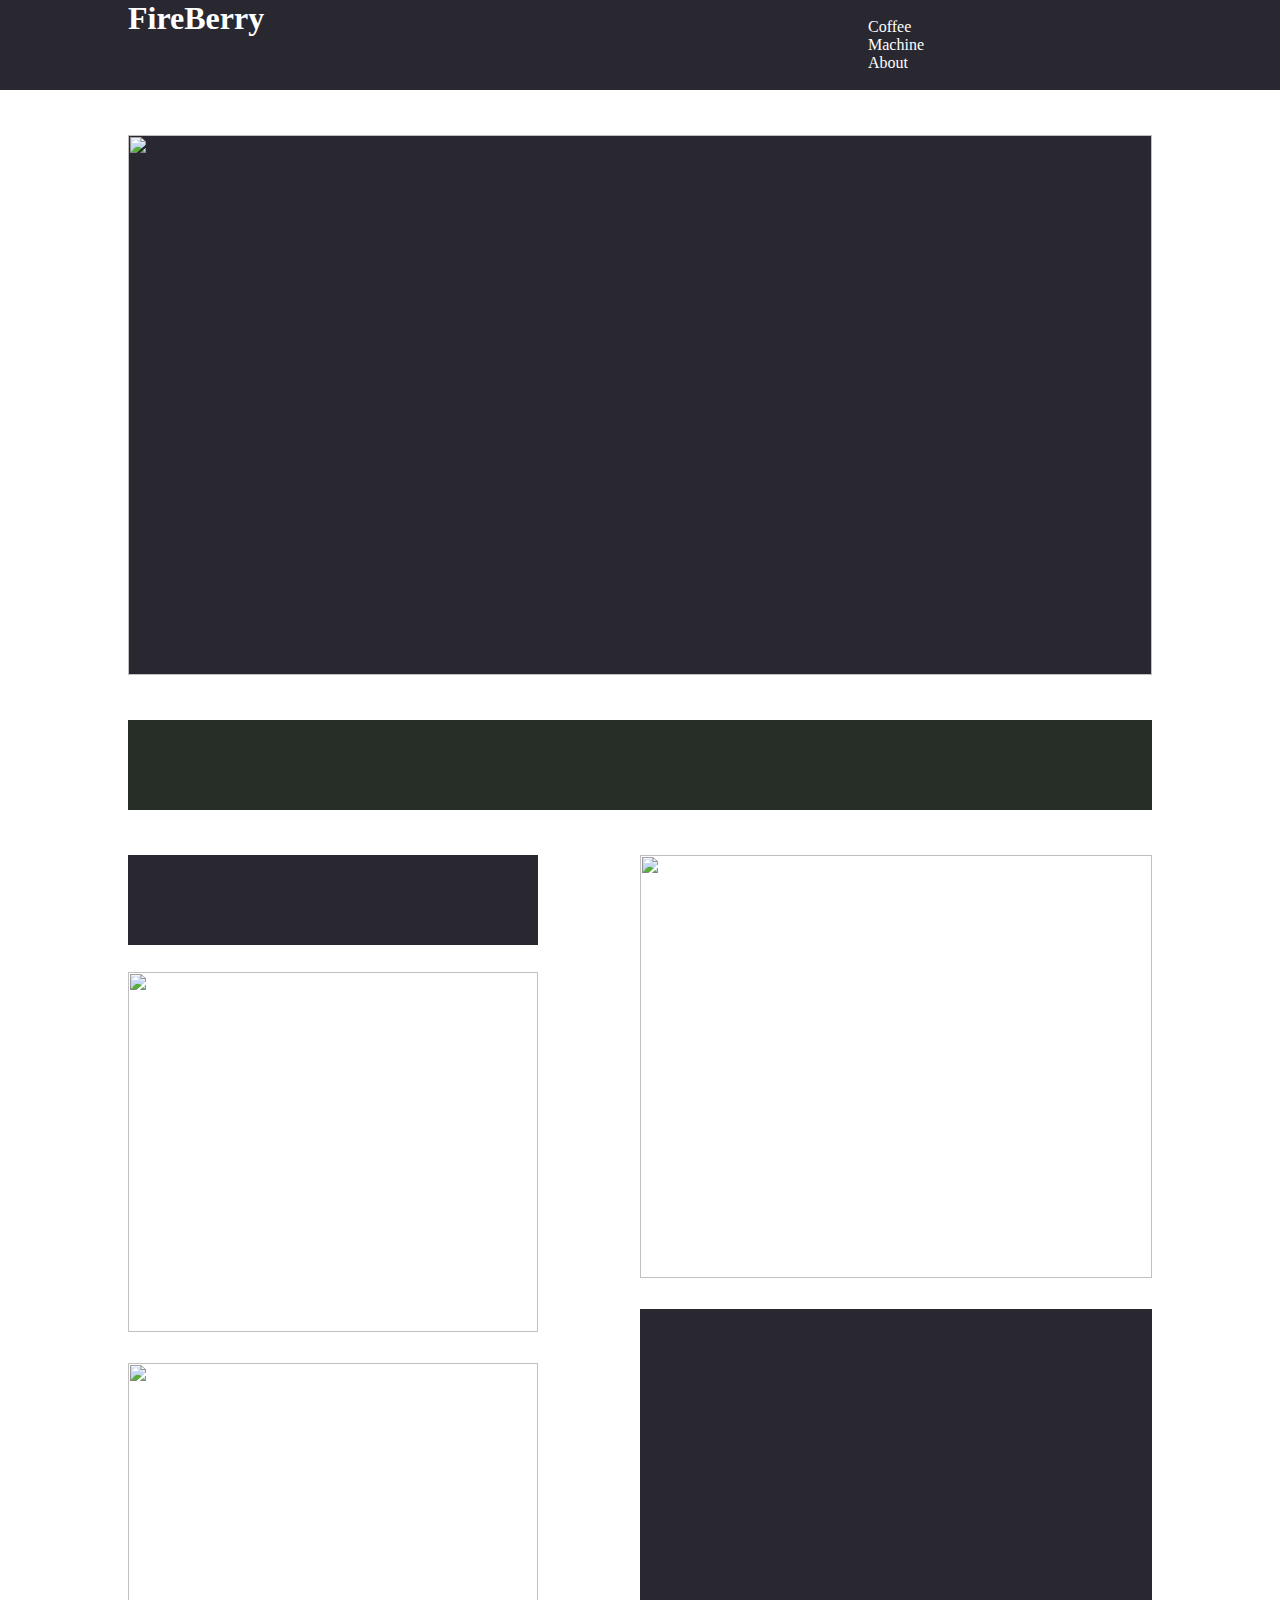
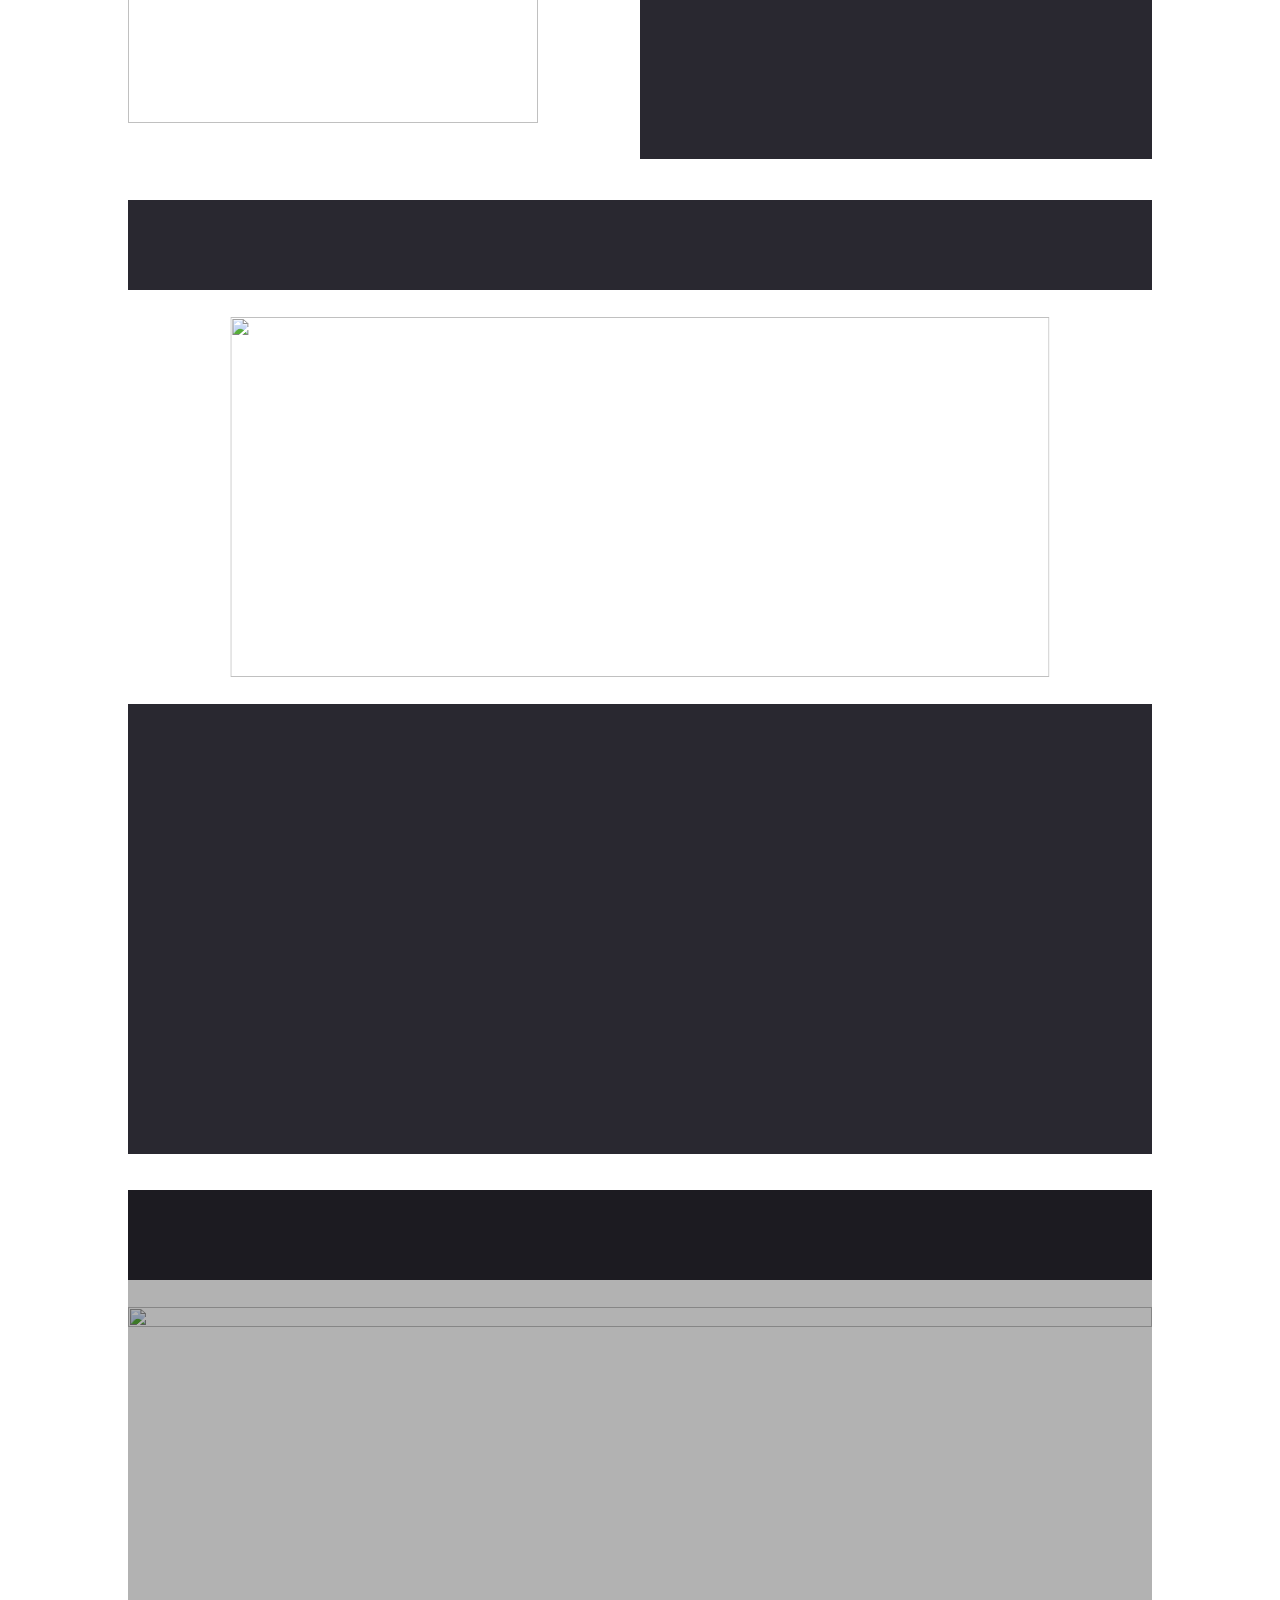
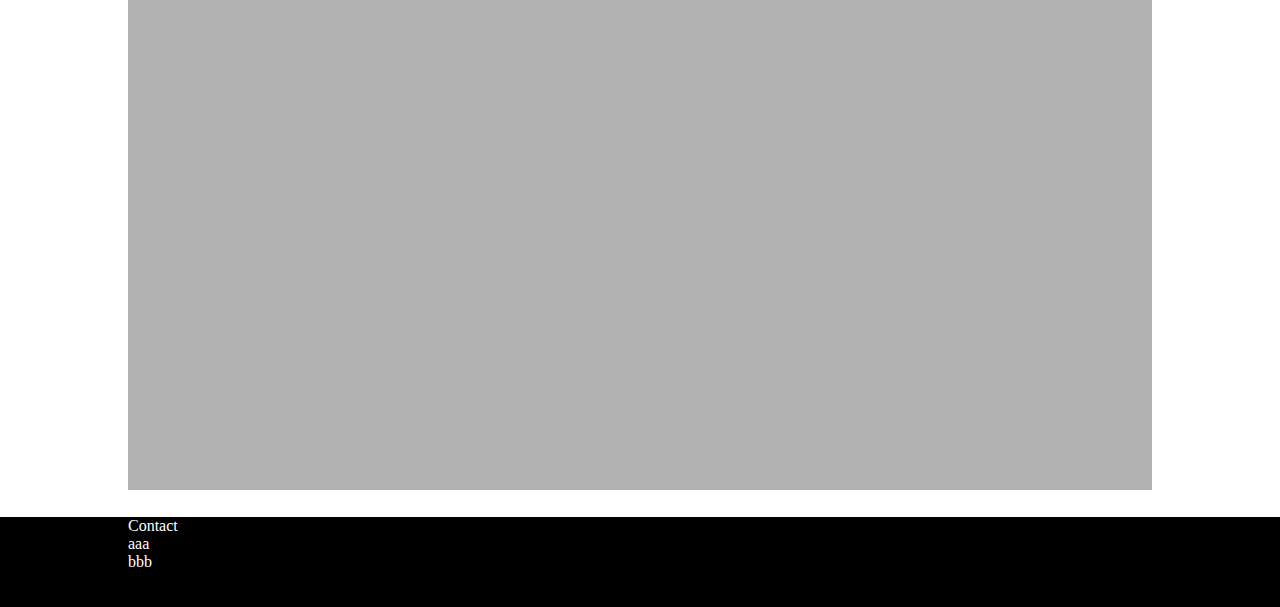
==== index.html @ 4f21667f "Add files via upload" ====
<!DOCTYPE html>
<html lang="en">
<head>
    <meta charset="UTF-8">
    <meta name="viewport" content="width=device-width, initial-scale=1.0">
    <link rel="stylesheet" href="./style.css">
    <title>FireBerry</title>
</head>
<body>
    
    <nav>
        <h1>FireBerry</h1>
        <ul>
            <li>Coffee</li>
            <li>Machine</li>
            <li>About</li>
        </ul>
    </nav>
    <section class="toppic">
        <div class="logoall">
            <img src="./img/fireberry (2).svg" alt="">
        </div>
        <div class="underlogo"></div>
    </section>


    <section class="photorad">
        <div class="containerphoto">
            <div class="leftdiv">
            <div class="littlearea"></div>
            <img src="./img/coffee7.jpeg" alt="" class="photo1">
            <img src="./img/coffee9.jpeg" alt="" class="photo2">
            </div>
            <div class="rightdiv">
                <img src="./img/coffee5.jpeg" alt="" class="photo3">
            <div class="bigarea"></div>
            </div>
        </div>
    </section>


    <section class="blackpot">
        <div class="underphotorad"></div>
        <div class="divblackpotcontent">
        <div class="imgdiv"><img src="./img/coffee6.jpeg" alt=""></div>
        <div class="areatext"></div>
        </div>
        
    </section>


    <section class="contactsection">
        <div class="underblackpot"></div>
        <div class="allcontacts">
            <img src="./img/coffee with white area.jpeg" alt="">
            <div class="overlay"> </div>
        </div>
    </section>


    <section class="fot">
        <ul>
            <li>Contact</li>
            <li>aaa</li>
            <li>bbb</li>
        </ul>
    </section>

</body>
</html>
---- style.css ----
*{
    margin: 0;
    padding: 0;
    box-sizing: border-box;
}
nav{
    background:#292830;
    width: 100%;
    min-height: 10vh;
    color: white;
    display: grid;
    grid-template-columns: 10% 1fr 1fr 10%;    
    position: sticky;
    top: 0;
    z-index: 7;
    justify-content: space-between;
    margin: auto;
    
}
nav h1{
    grid-column: 2/3;
}
nav ul{
    grid-column: 3/4;
    list-style: none;
    justify-content: space-between;
    align-items: center; 
    margin: auto;  
    
}


.toppic{
    width: 100%;
    justify-content: center;
    align-items: center;
    margin-top: 5vh;
}
.logoall{
    width: 80%;
    height: 60vh;
    background: #292830;
    justify-content: center;
    align-items: center;
    margin-left: 50%;
    transform: translate(-50%);
}
.logoall img{
    width: 100%;
    height: 100%;
}

.underlogo{
    width: 80%;
    height: 10vh;
    margin-top: 5vh;
    background: #272e27;
    margin-left: 50%;
    transform: translate(-50%);
}

.photorad{
    width: 100%;
    margin-top: 5vh;
}
.containerphoto{
    width: 80%;
    height: 100vh;
    margin-left: 50%;
    transform: translate(-50%);
    position: relative;
}
.leftdiv{
    width: 40%;
    position: absolute;
    top: 0;
    left: 0;
    height: 100vh;
}
.littlearea{
    width: 100%;
    background: #292830;
    height: 10vh;
    float: left;

}
.photo1{
    width: 100%;
    margin-top: 3vh;
    height: 40vh;
    object-fit: cover;

}
.photo2{
    width: 100%;
    margin-top: 3vh;
    height: 40vh;
    object-fit: cover;
}

.rightdiv{
    width: 50%;
    float: right;
    position: absolute;
    top: 0;
    right: 0;
    height: 100vh;
 
}
.photo3{
    width: 100%;
    height: 47vh;
    object-fit: cover;  
}

.bigarea{
    width: 100%;
    background: #292830;
    height: 50vh;
    margin-top: 3vh;
}

.blackpot{
    height: 100vh;
    width: 80%;
    margin-top: 5vh;
    margin-left: 50%;
    transform: translate(-50%);
}

.underphotorad{
    width: 100%;
    height: 10vh;
    background: #292830;
}
.divblackpotcontent{
    width: 100%;
    height: 80vh;

}
.imgdiv{
    width: 80%;
    height: 40vh;
    margin-left: 50%;
    transform: translate(-50%);
    margin-top: 3vh;
}
.imgdiv img{
    width: 100%;
    height: 100%;
    overflow: hidden;
    object-fit: cover;
}
.areatext{
    width: 100%;
    margin-top: 3vh;
    background: #292830;
    height: 50vh;
}

.contactsection{
    width: 80%;
    height: 100vh;
    margin-top: 10vh;
    margin-left: 50%;
    transform: translate(-50%);
    position: relative;
}
.underblackpot{
    margin-top: 5vh;
    width: 100%;
    height: 10vh;
    background: #292830;
}
.allcontacts{
    width: 100%;
    margin-top: 3vh;
   
}
.allcontacts img{
    overflow: hidden;
    object-fit: cover;
    width: 100%;
    height: 100%;
    z-index: 1;
}
.overlay{
    width: 100%;
    height: 100%;
    background: rgba(0, 0, 0, 0.3);
    position: absolute;
    top: 0;
    left: 0;
}
.fot{
    background: black;
    width: 100%;
    height: 10vh;
    margin-top: 3vh;
    color: white;
    position: sticky;
    display: grid;
    grid-template-columns: 10% 1fr 1fr 10%;
}
.fot ul{
    grid-column: 2/3;
    list-style: none;
}
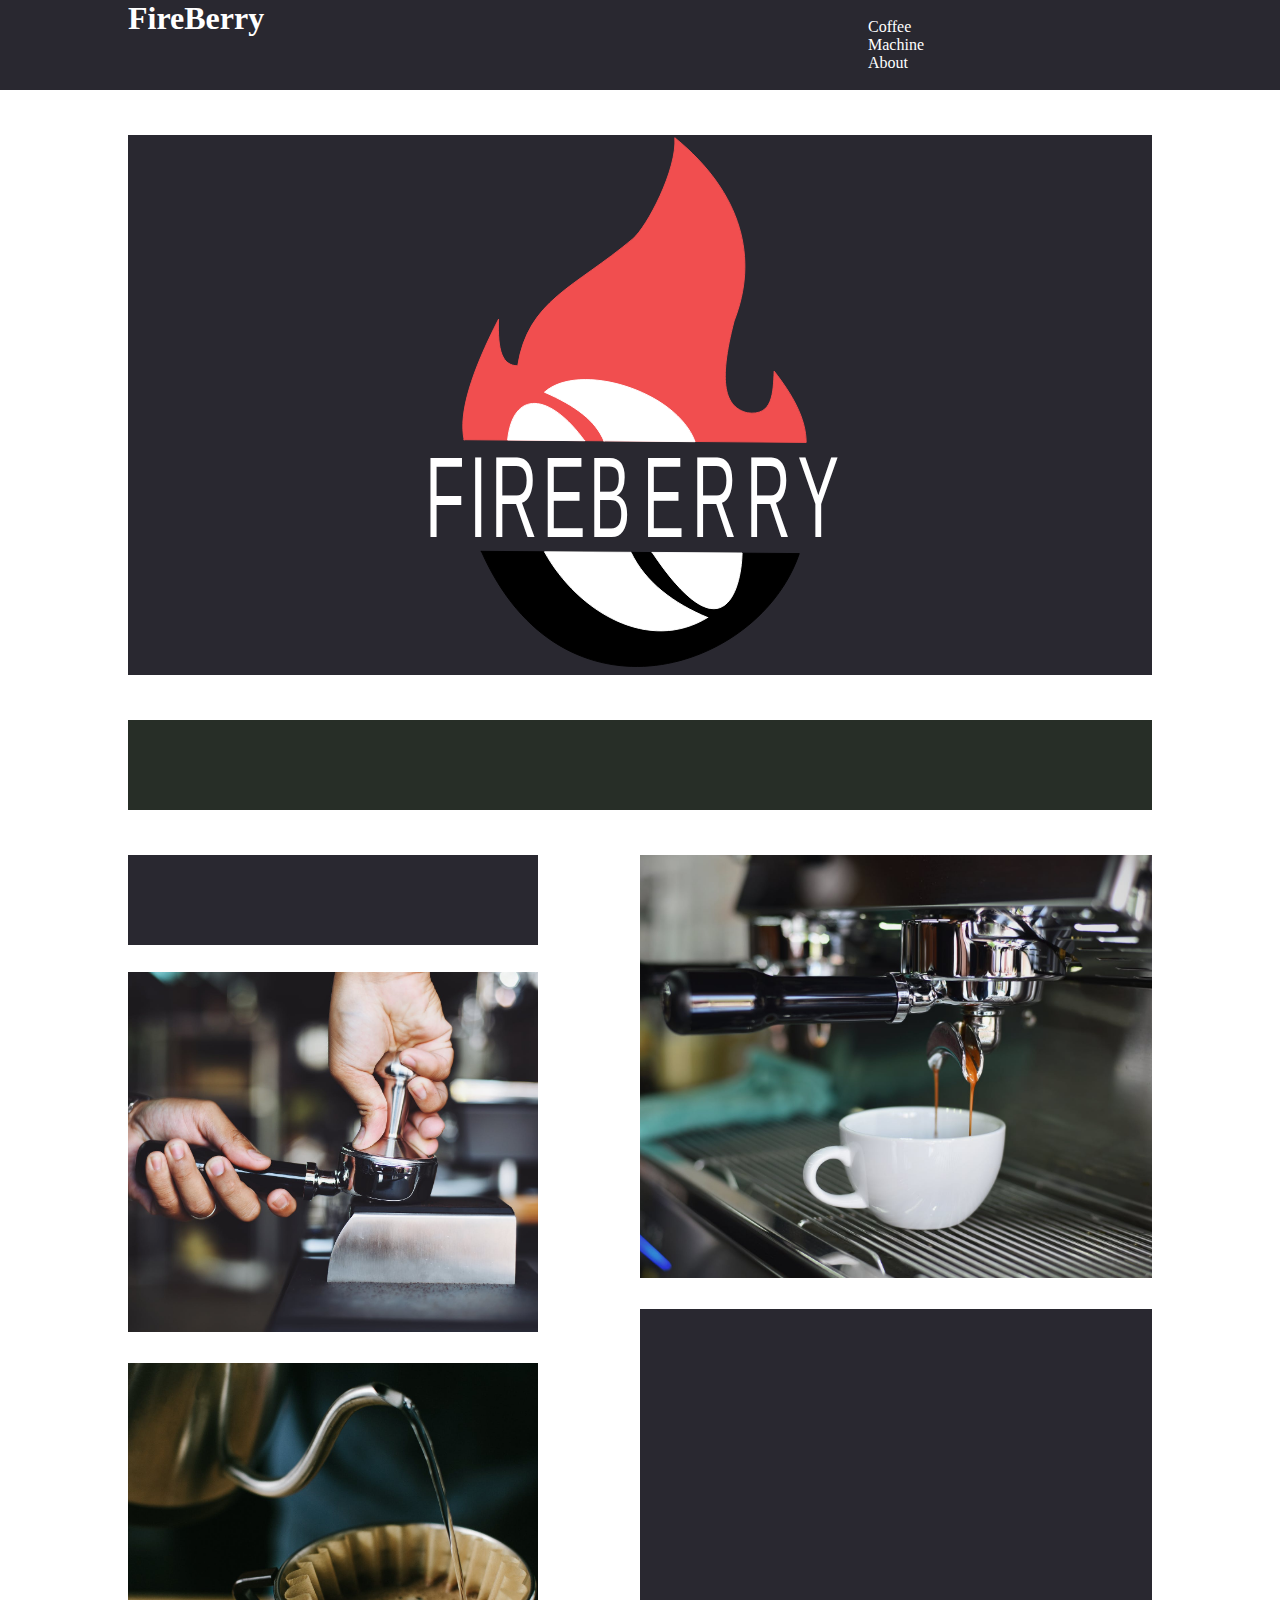
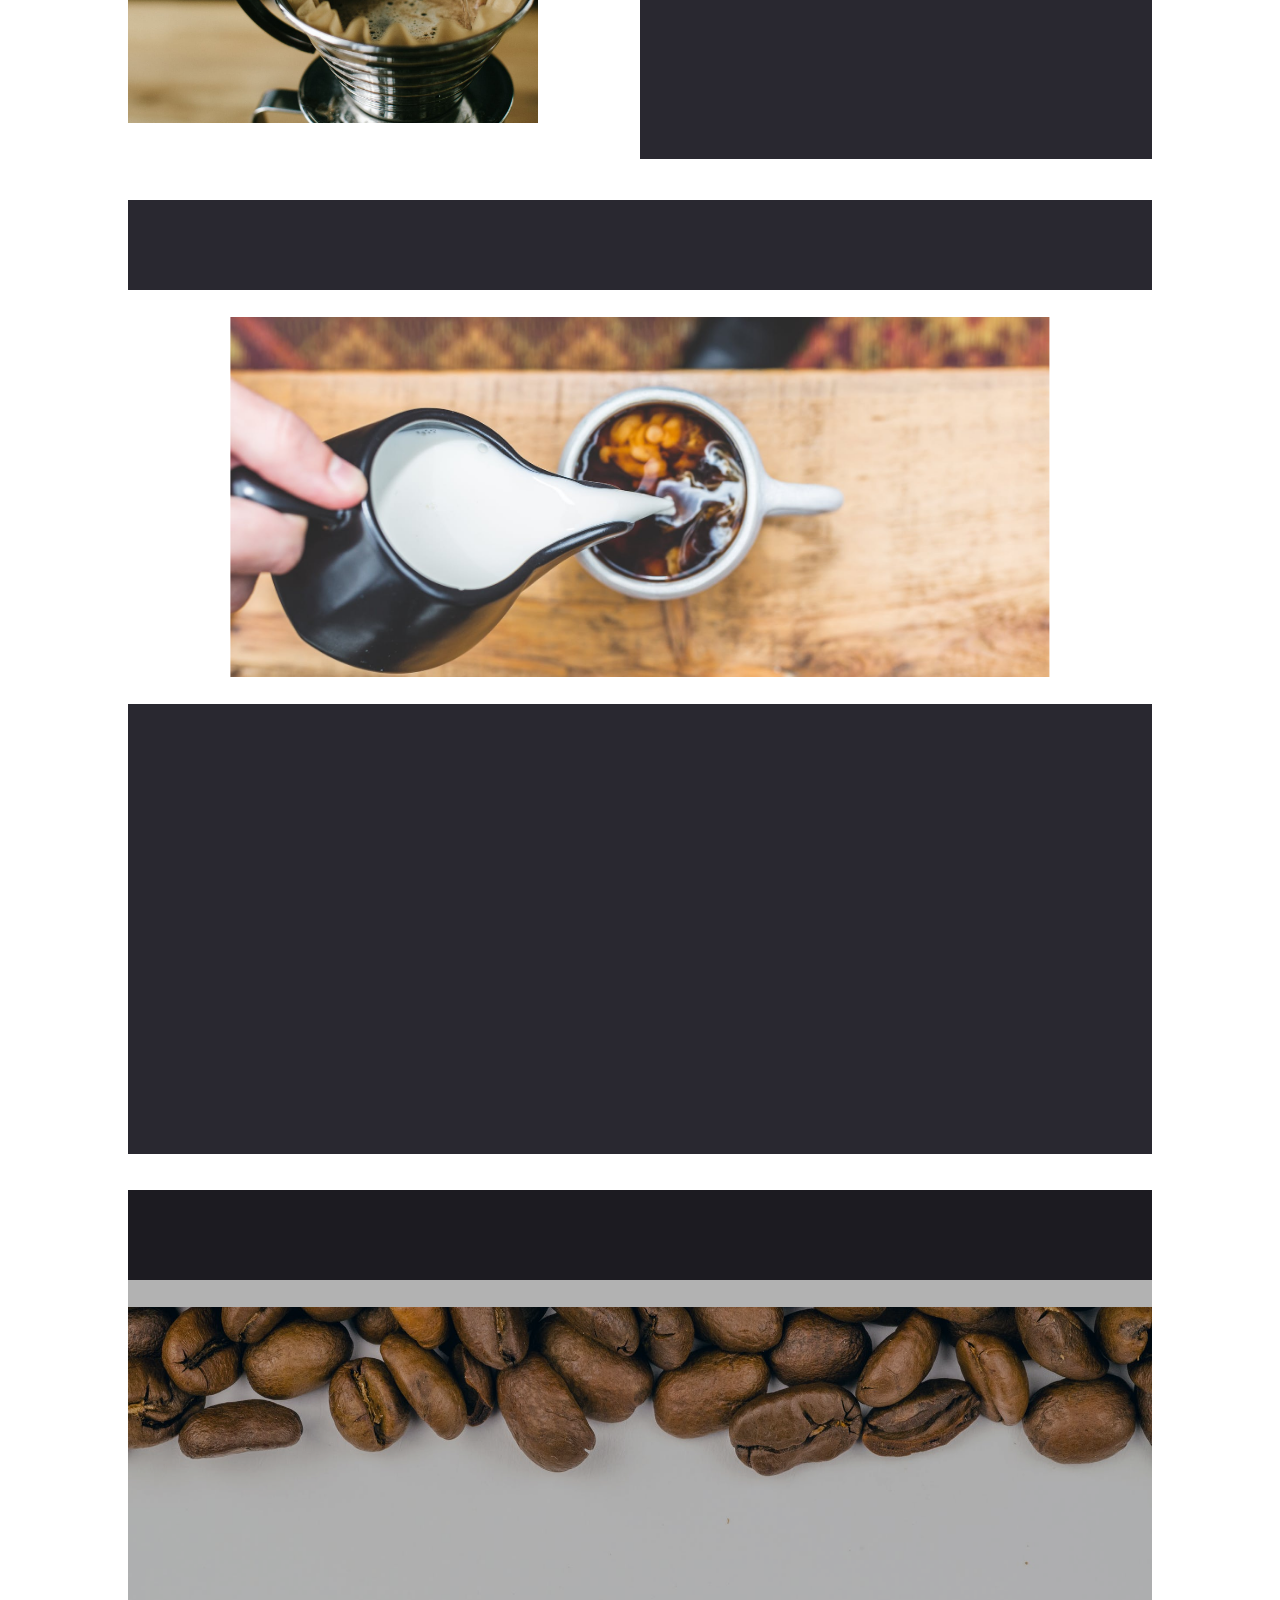
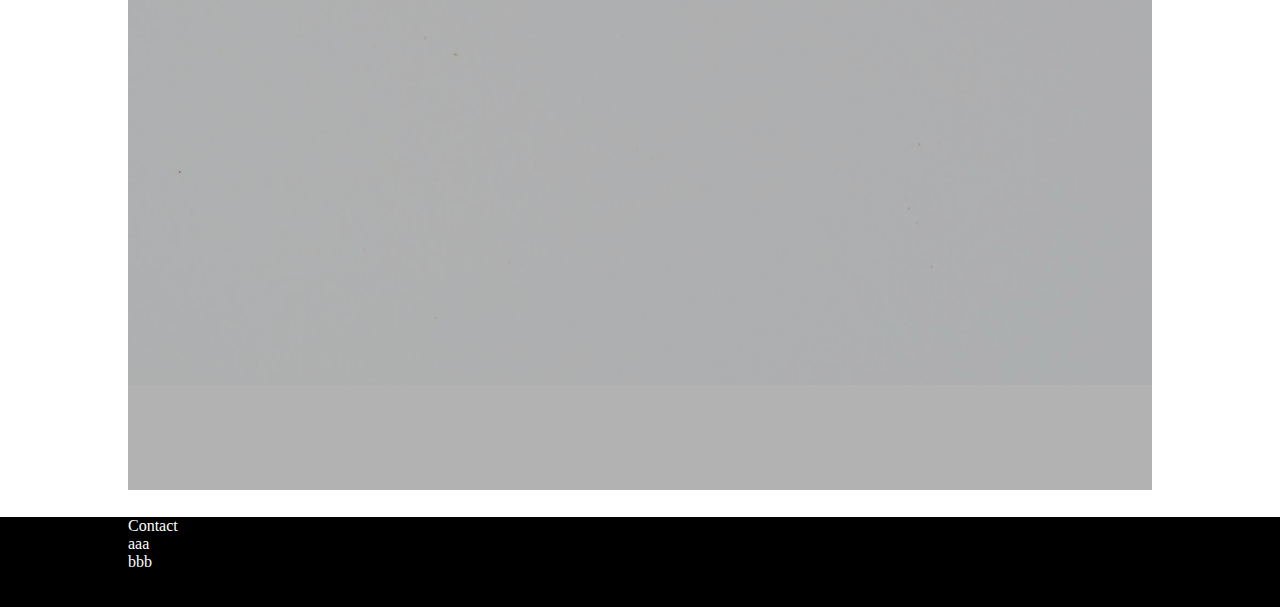
==== commit 9ff191c9: "Update index.html" ====
--- a/index.html
+++ b/index.html
@@ -18,7 +18,7 @@
     </nav>
     <section class="toppic">
         <div class="logoall">
-            <img src="./img/fireberry (2).svg" alt="">
+            <img src="./fireberry (2).svg" alt="">
         </div>
         <div class="underlogo"></div>
     </section>
@@ -28,11 +28,11 @@
         <div class="containerphoto">
             <div class="leftdiv">
             <div class="littlearea"></div>
-            <img src="./img/coffee7.jpeg" alt="" class="photo1">
-            <img src="./img/coffee9.jpeg" alt="" class="photo2">
+            <img src="./coffee7.jpeg" alt="" class="photo1">
+            <img src="./coffee9.jpeg" alt="" class="photo2">
             </div>
             <div class="rightdiv">
-                <img src="./img/coffee5.jpeg" alt="" class="photo3">
+                <img src="./coffee5.jpeg" alt="" class="photo3">
             <div class="bigarea"></div>
             </div>
         </div>
@@ -42,7 +42,7 @@
     <section class="blackpot">
         <div class="underphotorad"></div>
         <div class="divblackpotcontent">
-        <div class="imgdiv"><img src="./img/coffee6.jpeg" alt=""></div>
+        <div class="imgdiv"><img src="./coffee6.jpeg" alt=""></div>
         <div class="areatext"></div>
         </div>
         
@@ -52,7 +52,7 @@
     <section class="contactsection">
         <div class="underblackpot"></div>
         <div class="allcontacts">
-            <img src="./img/coffee with white area.jpeg" alt="">
+            <img src="./coffee with white area.jpeg" alt="">
             <div class="overlay"> </div>
         </div>
     </section>
@@ -67,4 +67,4 @@
     </section>
 
 </body>
-</html>+</html>
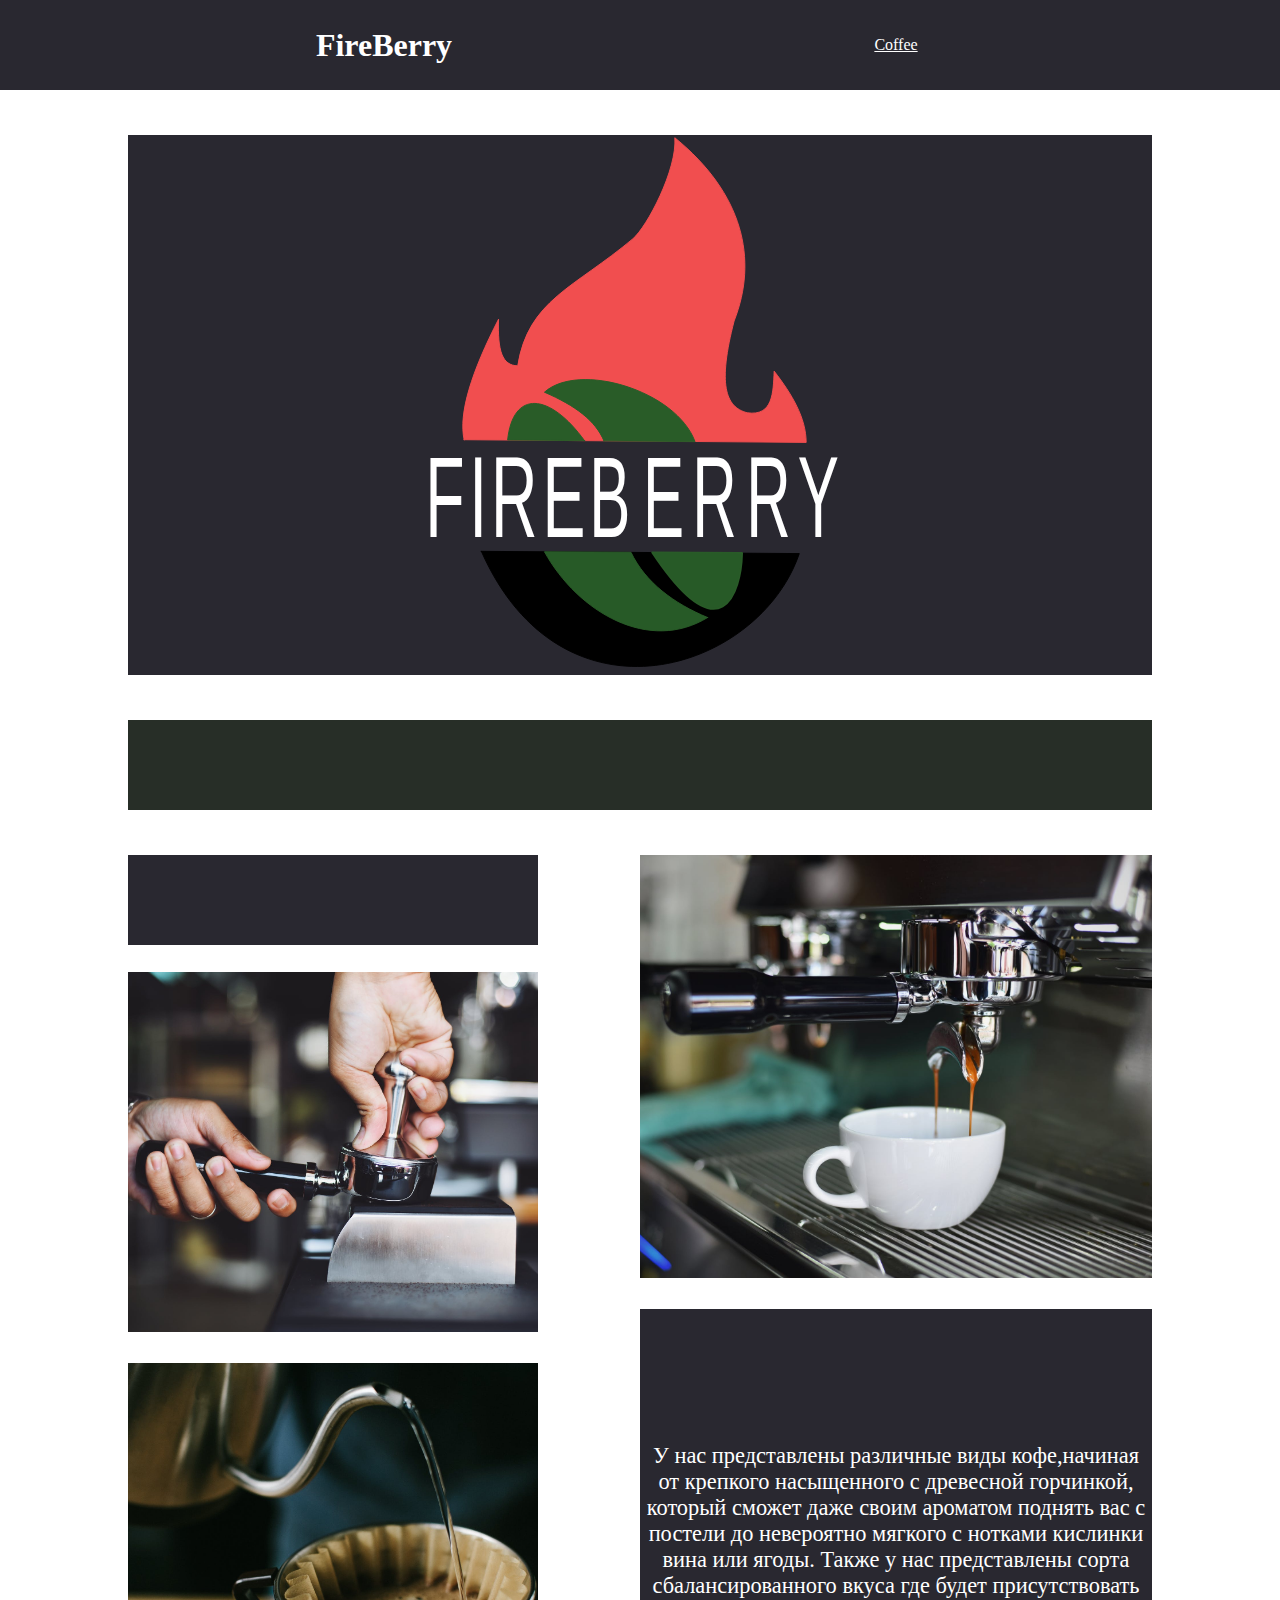
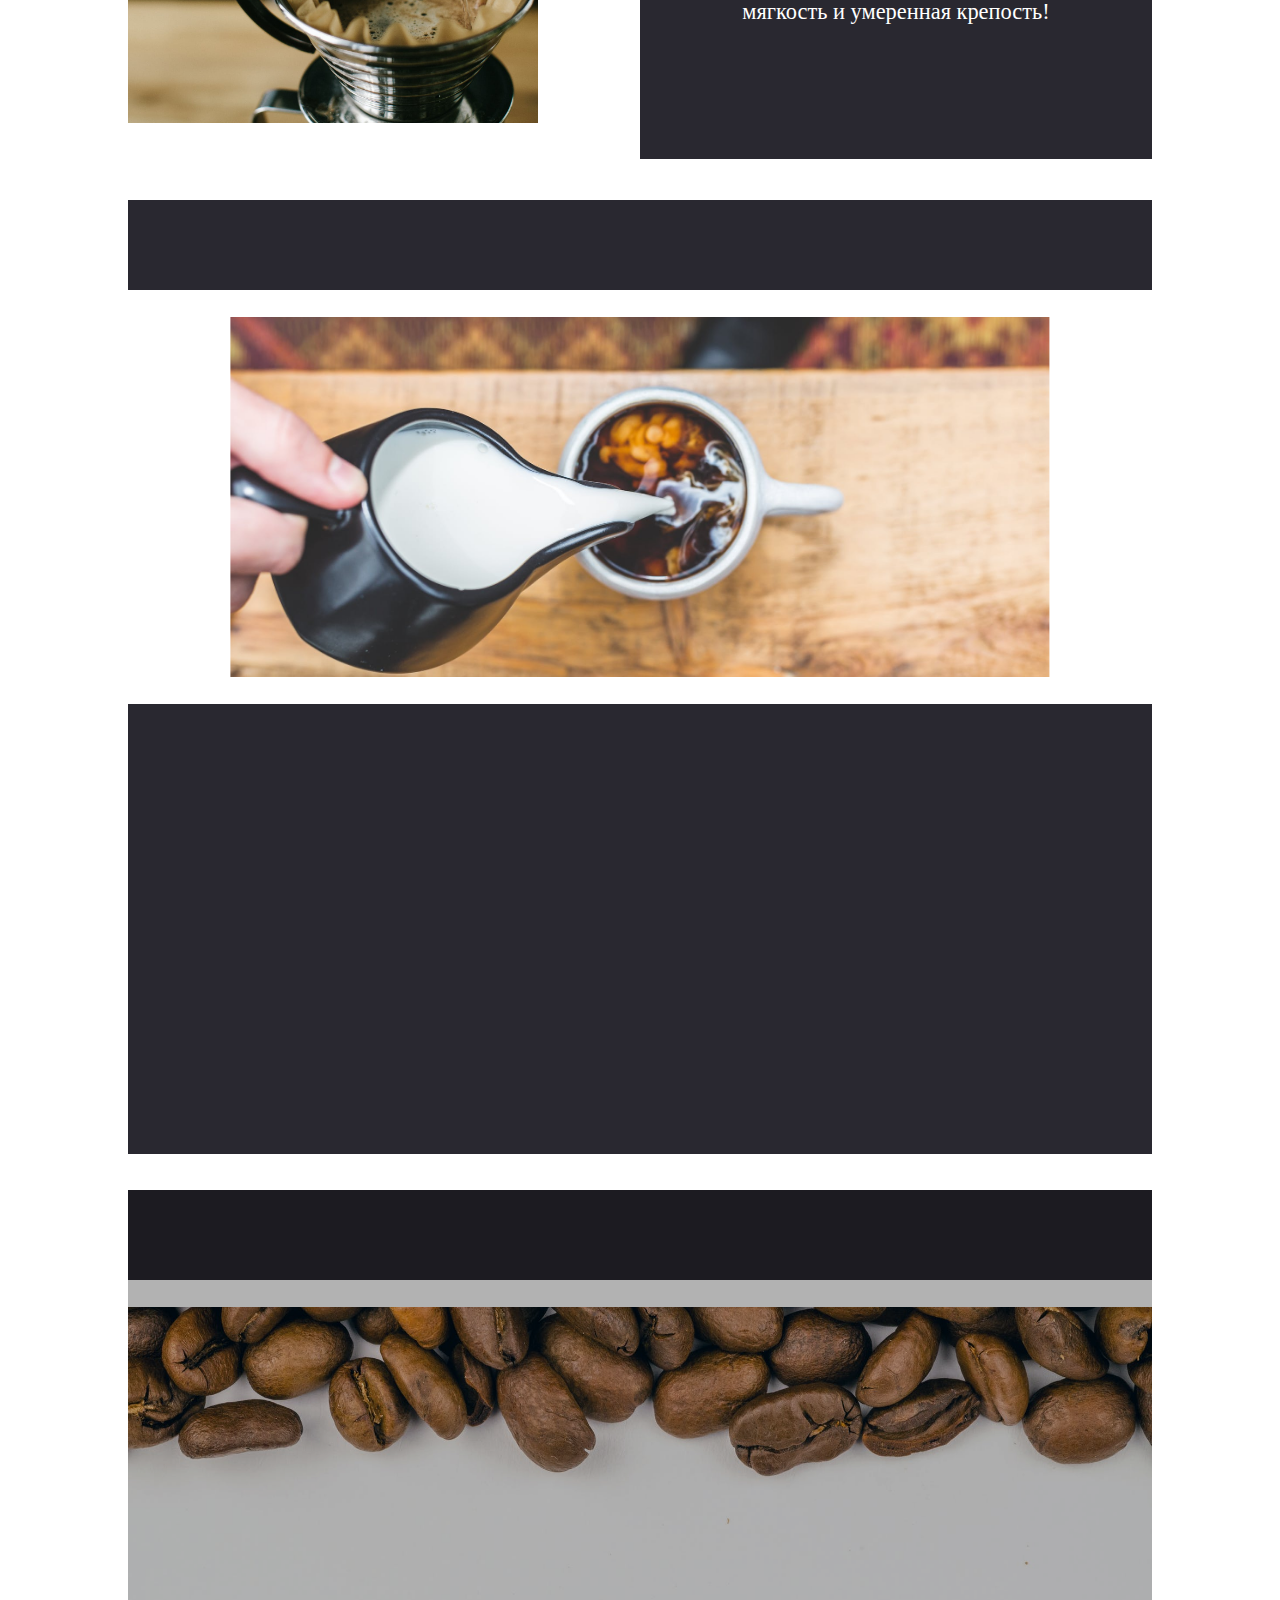
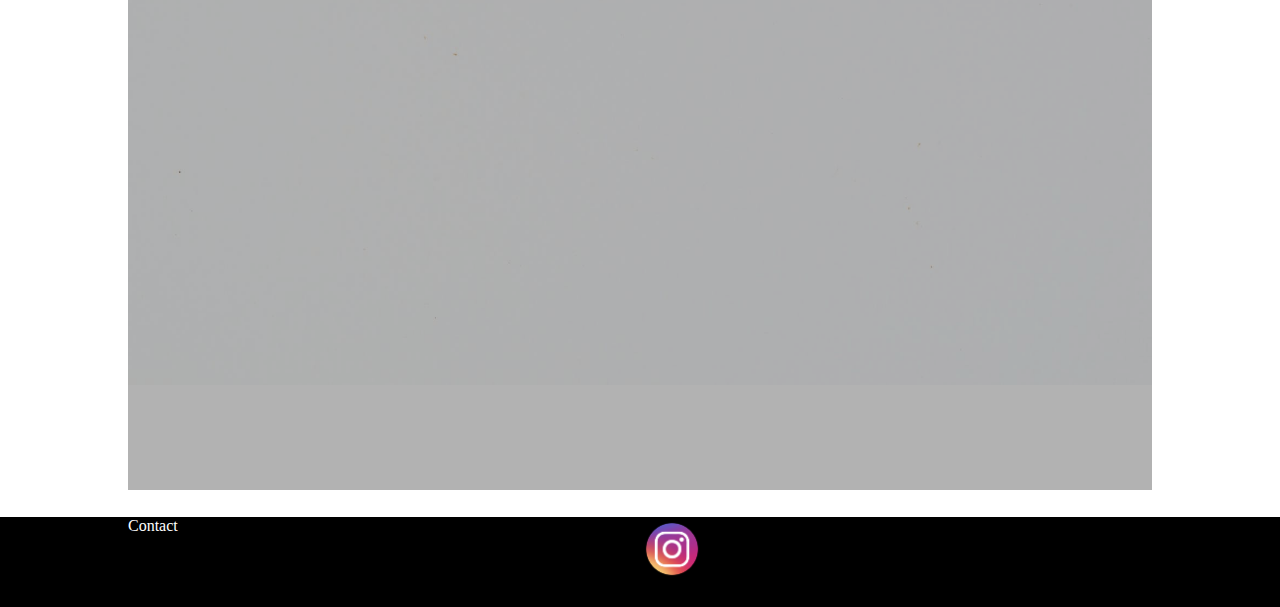
==== commit 4538fd98: "Add files via upload" ====
--- a/index.html
+++ b/index.html
@@ -9,16 +9,15 @@
 <body>
     
     <nav>
-        <h1>FireBerry</h1>
+        <a href="./index.html" class="nameName"><h1 class="Name">FireBerry</h1></a>
         <ul>
-            <li>Coffee</li>
-            <li>Machine</li>
-            <li>About</li>
+            <a href="./price.html"><li>Coffee</li></a>
+           
         </ul>
     </nav>
     <section class="toppic">
         <div class="logoall">
-            <img src="./fireberry (2).svg" alt="">
+            <img src="./img/fireberry (4).svg" alt="">
         </div>
         <div class="underlogo"></div>
     </section>
@@ -28,12 +27,17 @@
         <div class="containerphoto">
             <div class="leftdiv">
             <div class="littlearea"></div>
-            <img src="./coffee7.jpeg" alt="" class="photo1">
-            <img src="./coffee9.jpeg" alt="" class="photo2">
+            <img src="./img/coffee7.jpeg" alt="" class="photo1">
+            <img src="./img/coffee9.jpeg" alt="" class="photo2">
             </div>
             <div class="rightdiv">
-                <img src="./coffee5.jpeg" alt="" class="photo3">
-            <div class="bigarea"></div>
+                <img src="./img/coffee5.jpeg" alt="" class="photo3">
+            <div class="bigarea"><p class="aboutcoffeep">У нас представлены различные виды кофе,начиная от крепкого насыщенного с древесной горчинкой,
+                который сможет даже своим ароматом поднять вас с постели до невероятно мягкого с нотками кислинки вина или ягоды.
+                Также у нас представлены сорта сбалансированного вкуса где будет присутствовать мягкость и умеренная крепость!
+            </p>
+                <div class=""></div>
+            </div>
             </div>
         </div>
     </section>
@@ -42,7 +46,7 @@
     <section class="blackpot">
         <div class="underphotorad"></div>
         <div class="divblackpotcontent">
-        <div class="imgdiv"><img src="./coffee6.jpeg" alt=""></div>
+        <div class="imgdiv"><img src="./img/coffee6.jpeg" alt=""></div>
         <div class="areatext"></div>
         </div>
         
@@ -52,7 +56,7 @@
     <section class="contactsection">
         <div class="underblackpot"></div>
         <div class="allcontacts">
-            <img src="./coffee with white area.jpeg" alt="">
+            <img src="./img/coffee with white area.jpeg" alt="">
             <div class="overlay"> </div>
         </div>
     </section>
@@ -61,10 +65,11 @@
     <section class="fot">
         <ul>
             <li>Contact</li>
-            <li>aaa</li>
-            <li>bbb</li>
+            <li></li>
+            <li></li>
         </ul>
+        <a href=""><img src="./img/instagramIcon.png" alt="" class="instaicon"></a>
     </section>
 
 </body>
-</html>
+</html>--- a/style.css
+++ b/style.css
@@ -19,6 +19,10 @@
 }
 nav h1{
     grid-column: 2/3;
+}
+nav a{
+    grid-column: 2/3;
+    color: white;
 }
 nav ul{
     grid-column: 3/4;
@@ -118,6 +122,10 @@
     background: #292830;
     height: 50vh;
     margin-top: 3vh;
+    align-items: center;
+    justify-content: center;
+    text-align: center;
+    position: relative;
 }
 
 .blackpot{
@@ -205,4 +213,47 @@
 .fot ul{
     grid-column: 2/3;
     list-style: none;
+}
+li{
+    color: white;
+}
+
+.aboutcoffeep{
+    color: white;
+    font-size: 1.4rem;
+    text-align: center;
+    position: absolute;
+    top: 50%;
+    left: 0%;
+    transform: translate(-0%,-50%);
+    
+}
+.instaicon{
+    width: 4rem;
+    height: 4rem;
+}
+.nameName{
+    position: relative;
+    height: 100%;
+    width: 100%;
+}
+.Name{
+  position: absolute;
+   top: 50%;
+   left: 50%;
+   transform: translate(-50%,-50%);
+}
+@media (max-width:1060px){
+    .aboutcoffeep{
+        font-size: 1rem;
+    }
+}
+@media (max-width:800px){
+    .aboutcoffeep{
+      
+        font-size: 0.7rem;
+        left:0%;
+        transform: translate(0%,-50%);
+    }
+
 }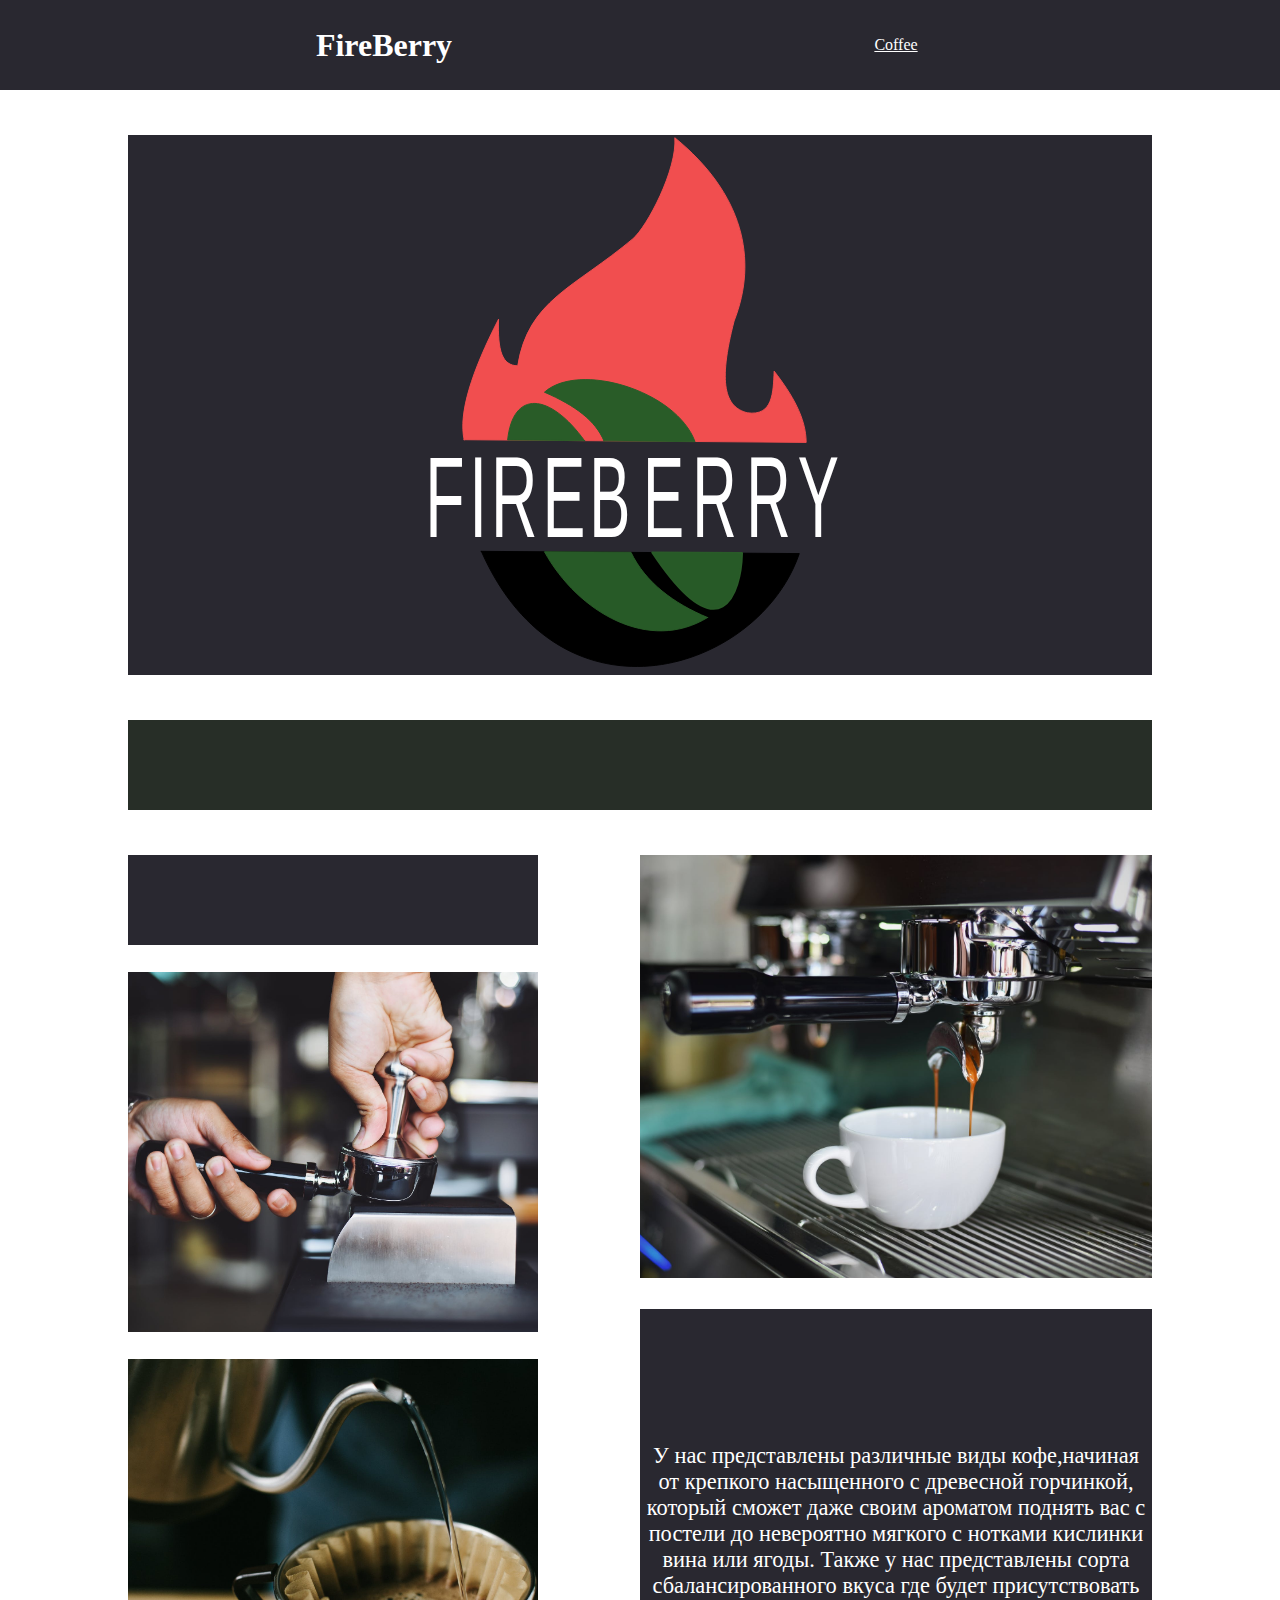
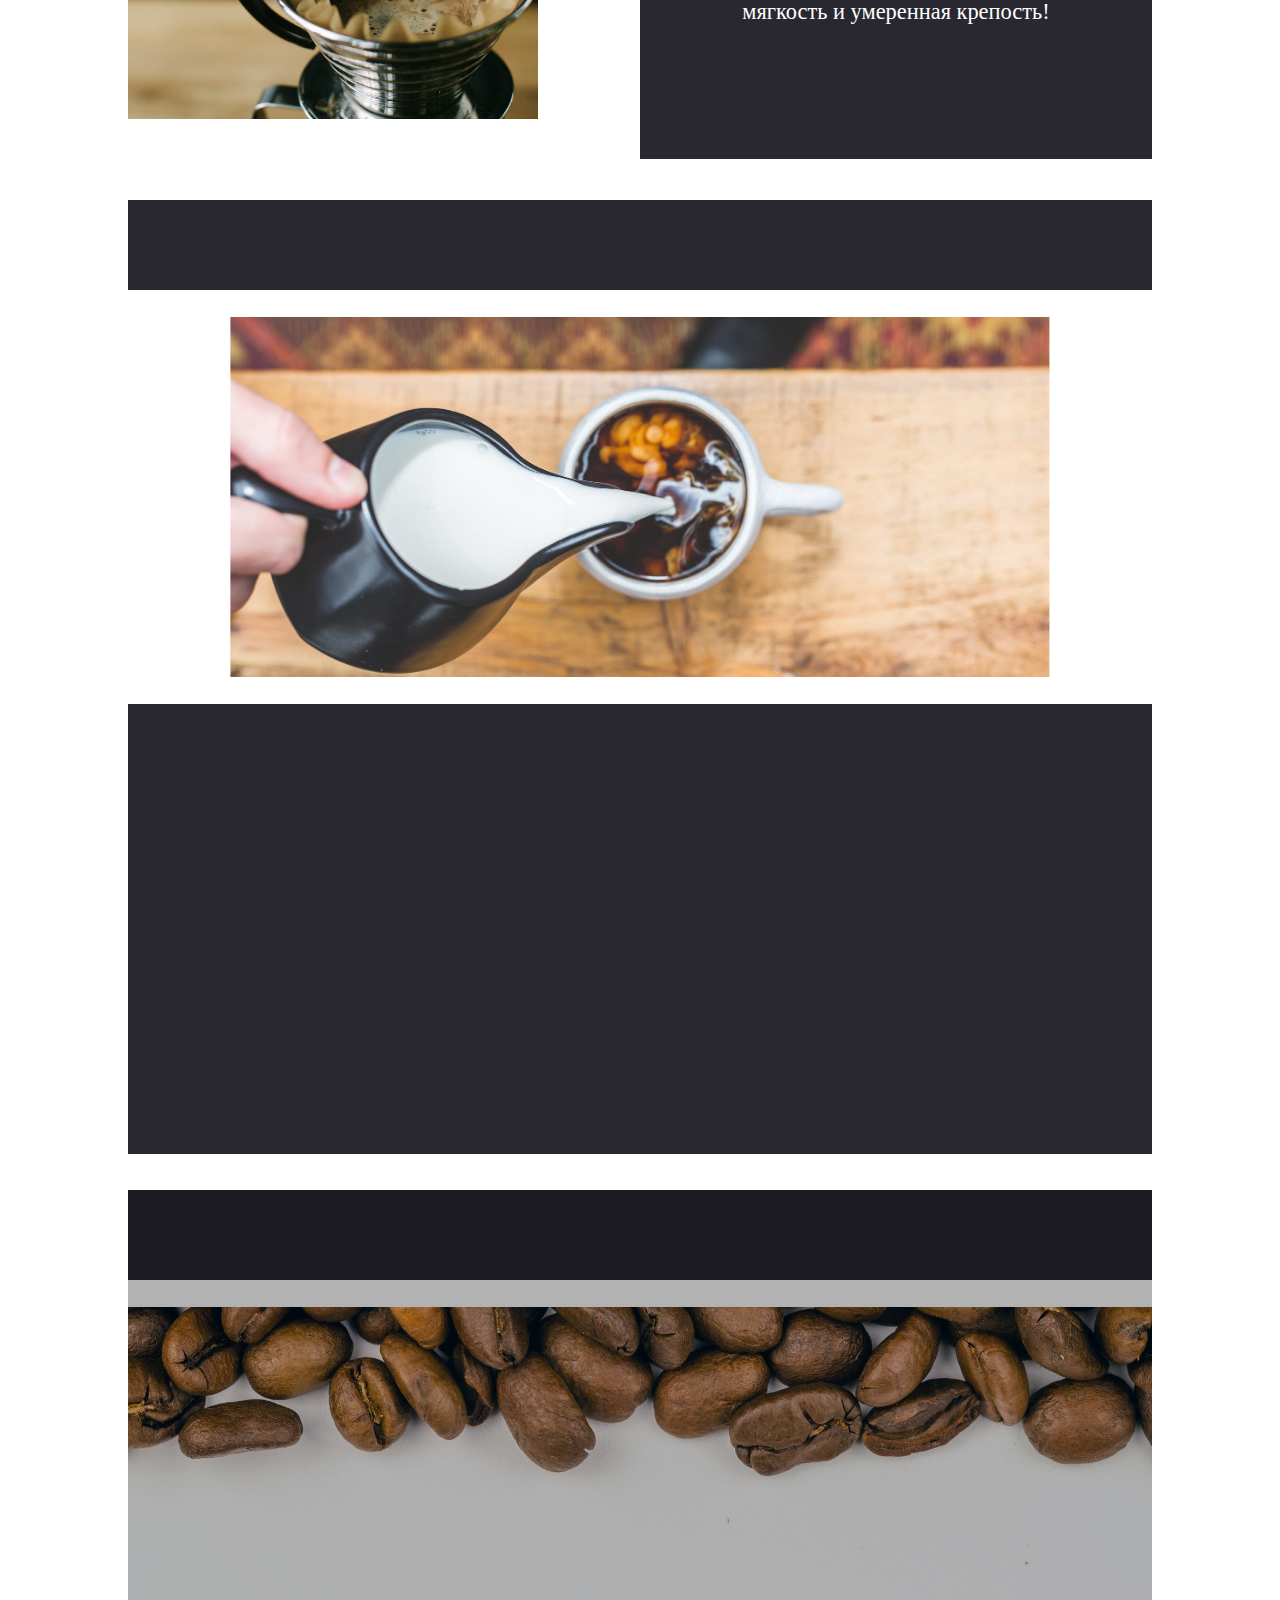
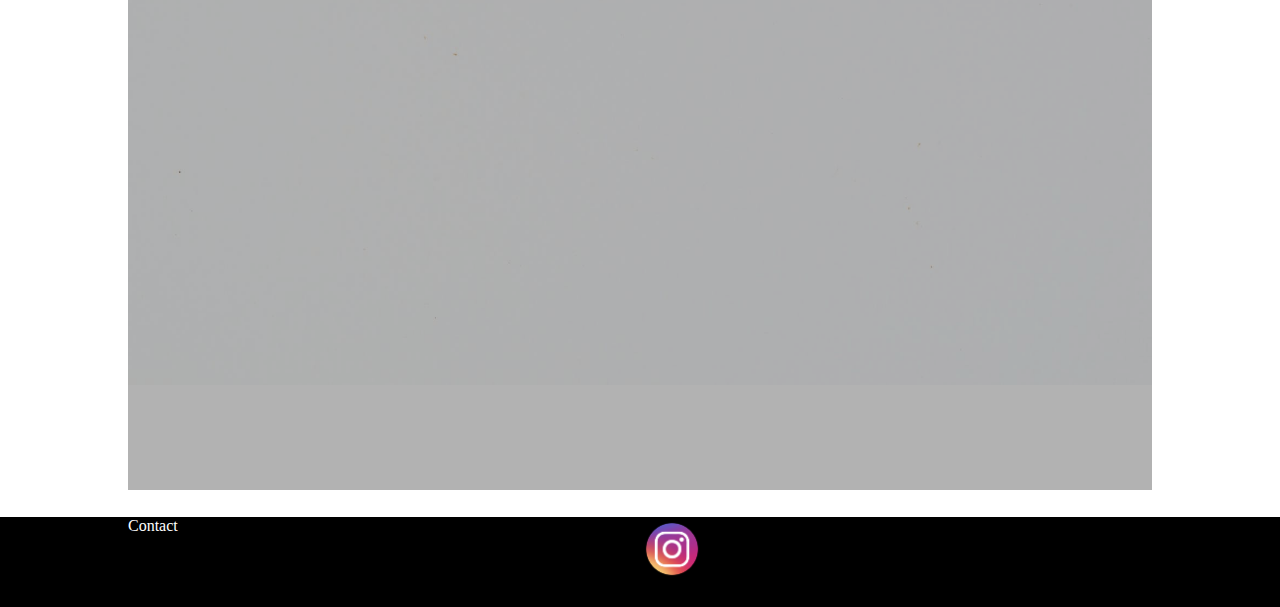
==== commit 22831831: "Add files via upload" ====
--- a/index.html
+++ b/index.html
@@ -27,7 +27,7 @@
         <div class="containerphoto">
             <div class="leftdiv">
             <div class="littlearea"></div>
-            <img src="./img/coffee7.jpeg" alt="" class="photo1">
+          <div class="img1control"><div class="img1controlIn"><a href="./price.html"><p>Menu</p></a></div> <img src="./img/coffee7.jpeg" alt="" class="photo1"></div>
             <img src="./img/coffee9.jpeg" alt="" class="photo2">
             </div>
             <div class="rightdiv">
--- a/style.css
+++ b/style.css
@@ -88,12 +88,56 @@
     float: left;
 
 }
+.img1control{
+    width: 100%;
+    margin-top: 13vh;
+    height: 40vh;
+   /*object-fit: cover;*/
+  
+}
+.img1controlIn{
+    
+    content: "";
+    width: 100%;
+    height: 40vh;
+    background: black;
+    opacity: 0.7;
+    color: white;
+    text-align: center;
+    justify-content: center;
+    align-items: center;
+    z-index: 9;
+    position: absolute;
+    display: none;
+    
+}
+.img1controlIn a{
+    text-decoration: none;
+    color: white;
+    font-size: 2rem;
+    position: absolute;
+    left: 50%;
+    top: 50%;
+    transform: translate(-50%,-50%);
+}
+.img1controlIn a:hover{
+    text-decoration: none;
+    color: white;
+}
+.img1control:hover .img1controlIn{
+    display: block;
+}
+
+.bigrec1{
+    font-size: 2rem;
+    margin-top: 50%;
+    
+}
 .photo1{
     width: 100%;
-    margin-top: 3vh;
+   /* margin-top: 3vh;*/
     height: 40vh;
     object-fit: cover;
-
 }
 .photo2{
     width: 100%;
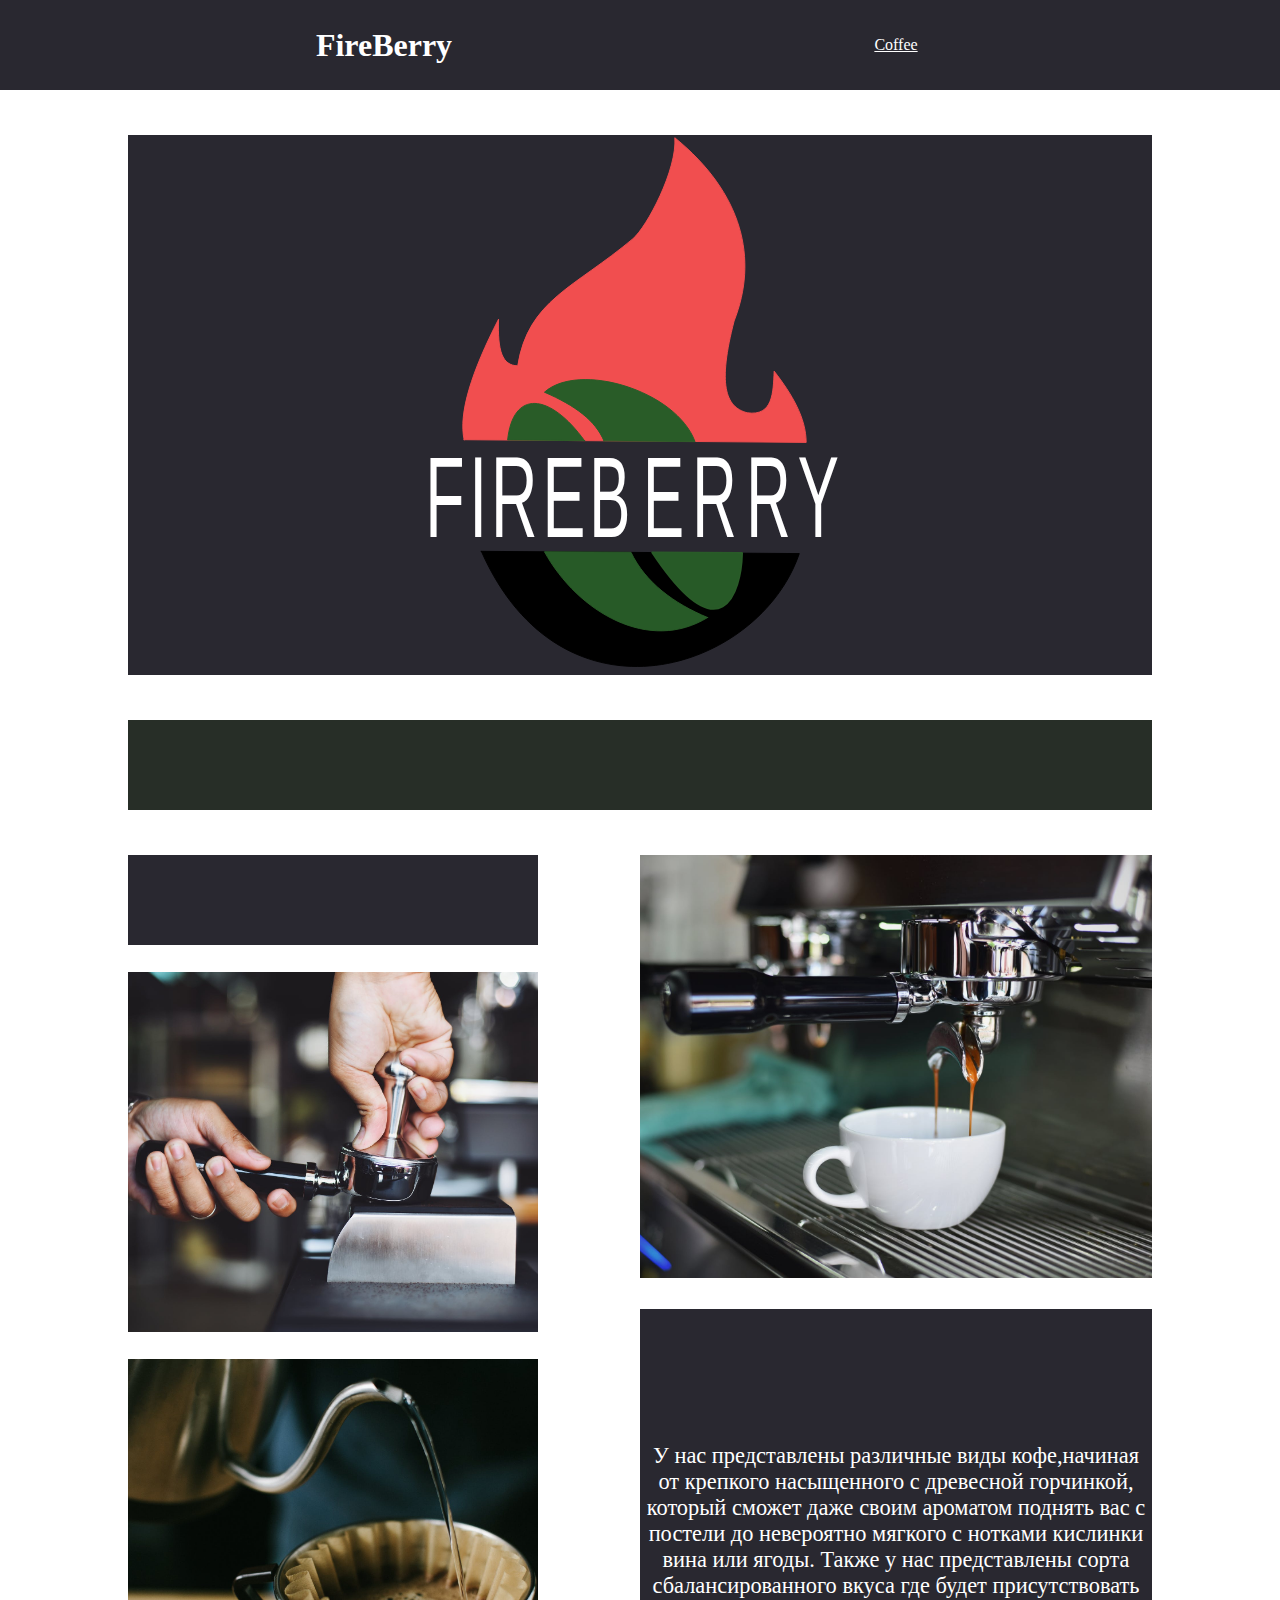
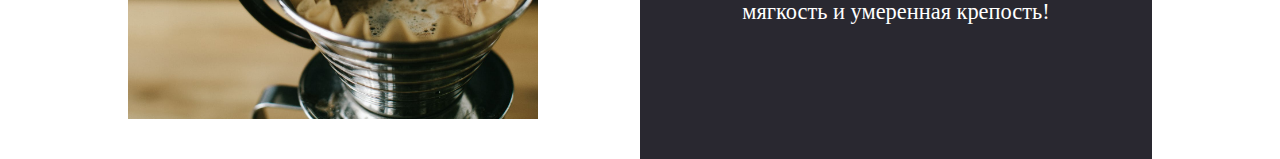
==== commit bc918526: "Update index.html" ====
--- a/index.html
+++ b/index.html
@@ -43,7 +43,7 @@
     </section>
 
 
-    <section class="blackpot">
+    <!--<section class="blackpot">
         <div class="underphotorad"></div>
         <div class="divblackpotcontent">
         <div class="imgdiv"><img src="./img/coffee6.jpeg" alt=""></div>
@@ -69,7 +69,7 @@
             <li></li>
         </ul>
         <a href=""><img src="./img/instagramIcon.png" alt="" class="instaicon"></a>
-    </section>
+    </section>-->
 
 </body>
-</html>+</html>
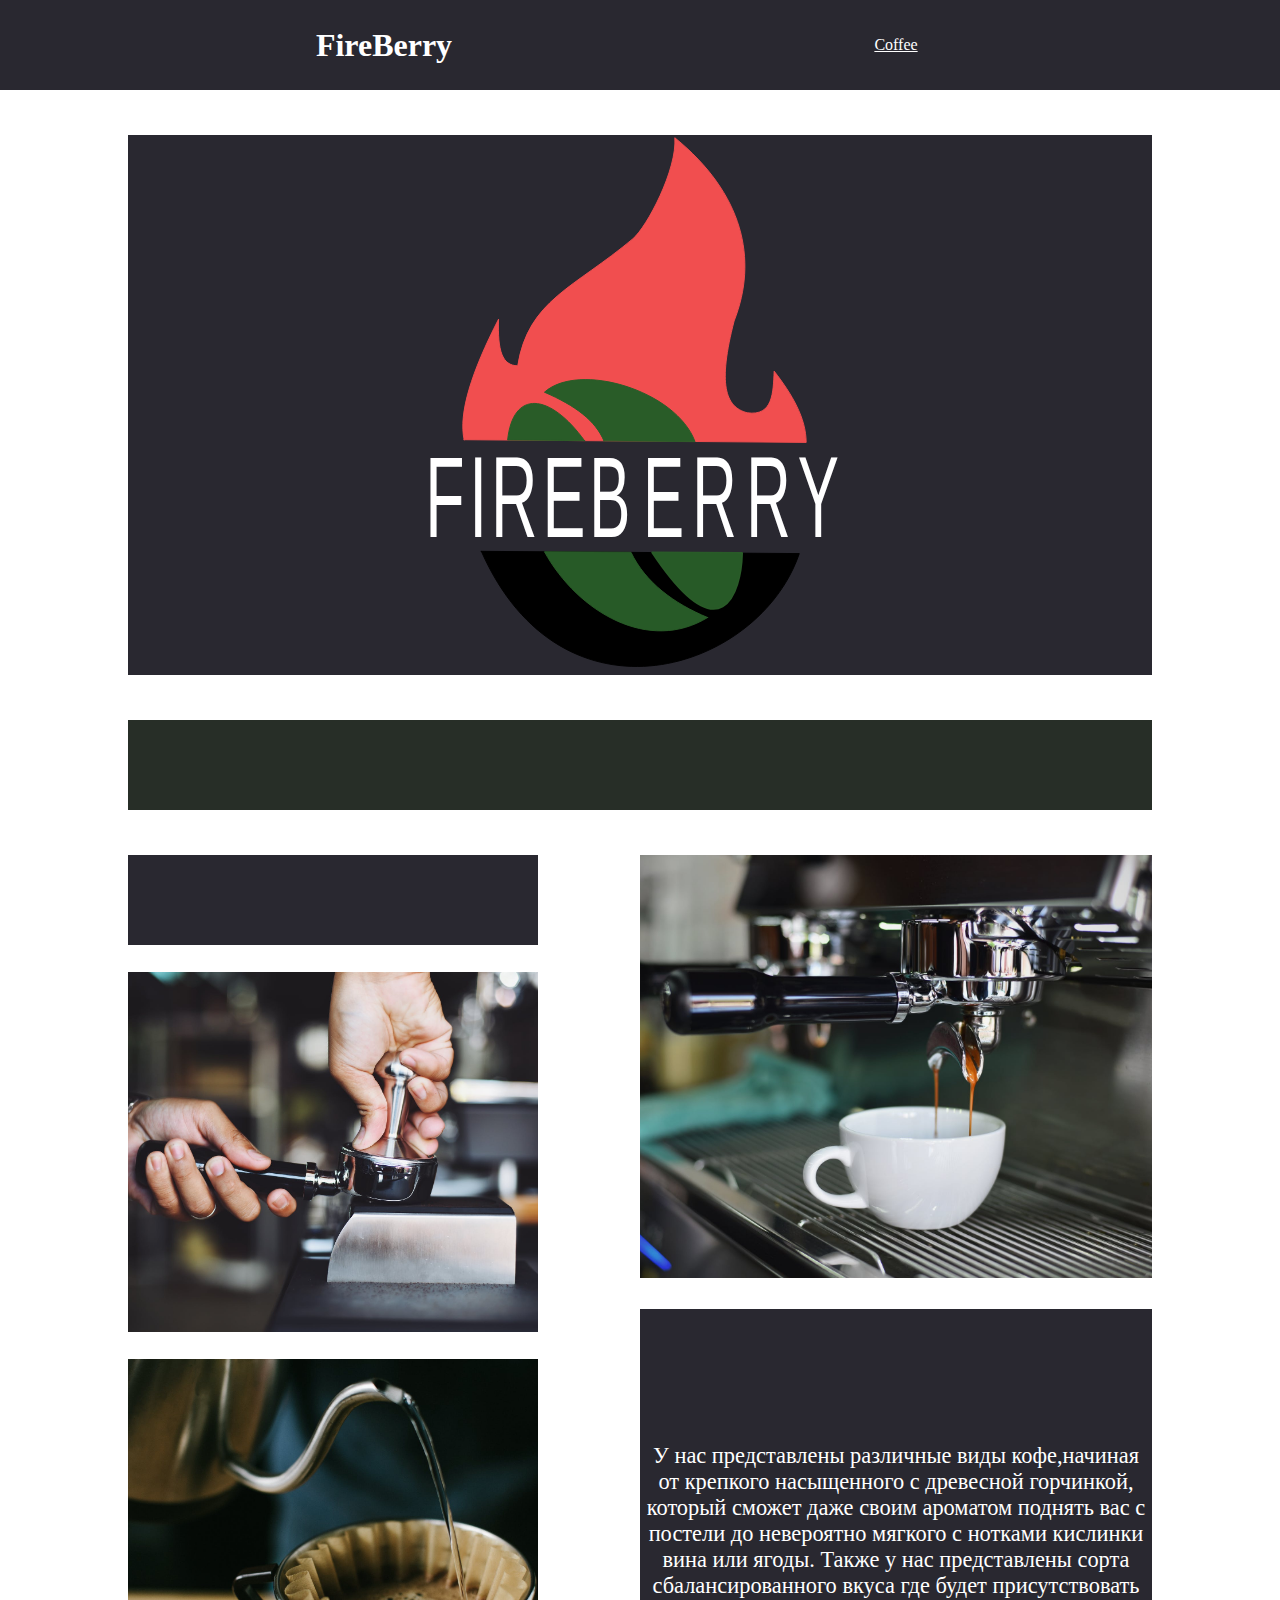
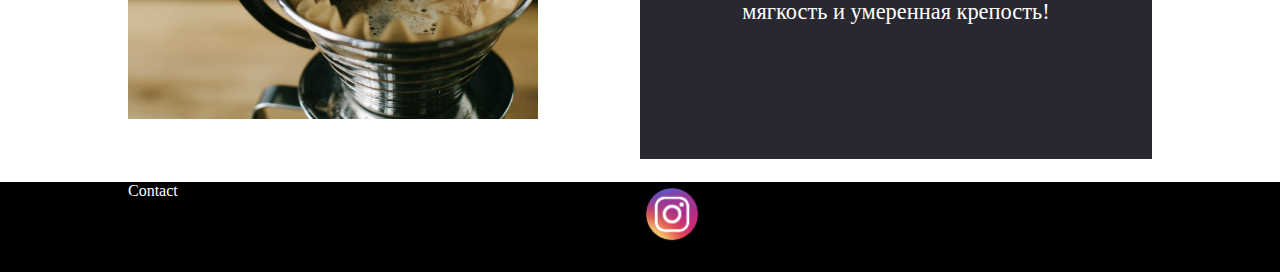
==== commit c5bead4b: "Update index.html" ====
--- a/index.html
+++ b/index.html
@@ -59,7 +59,7 @@
             <img src="./img/coffee with white area.jpeg" alt="">
             <div class="overlay"> </div>
         </div>
-    </section>
+    </section>-->
 
 
     <section class="fot">
@@ -69,7 +69,7 @@
             <li></li>
         </ul>
         <a href=""><img src="./img/instagramIcon.png" alt="" class="instaicon"></a>
-    </section>-->
+    </section>
 
 </body>
 </html>
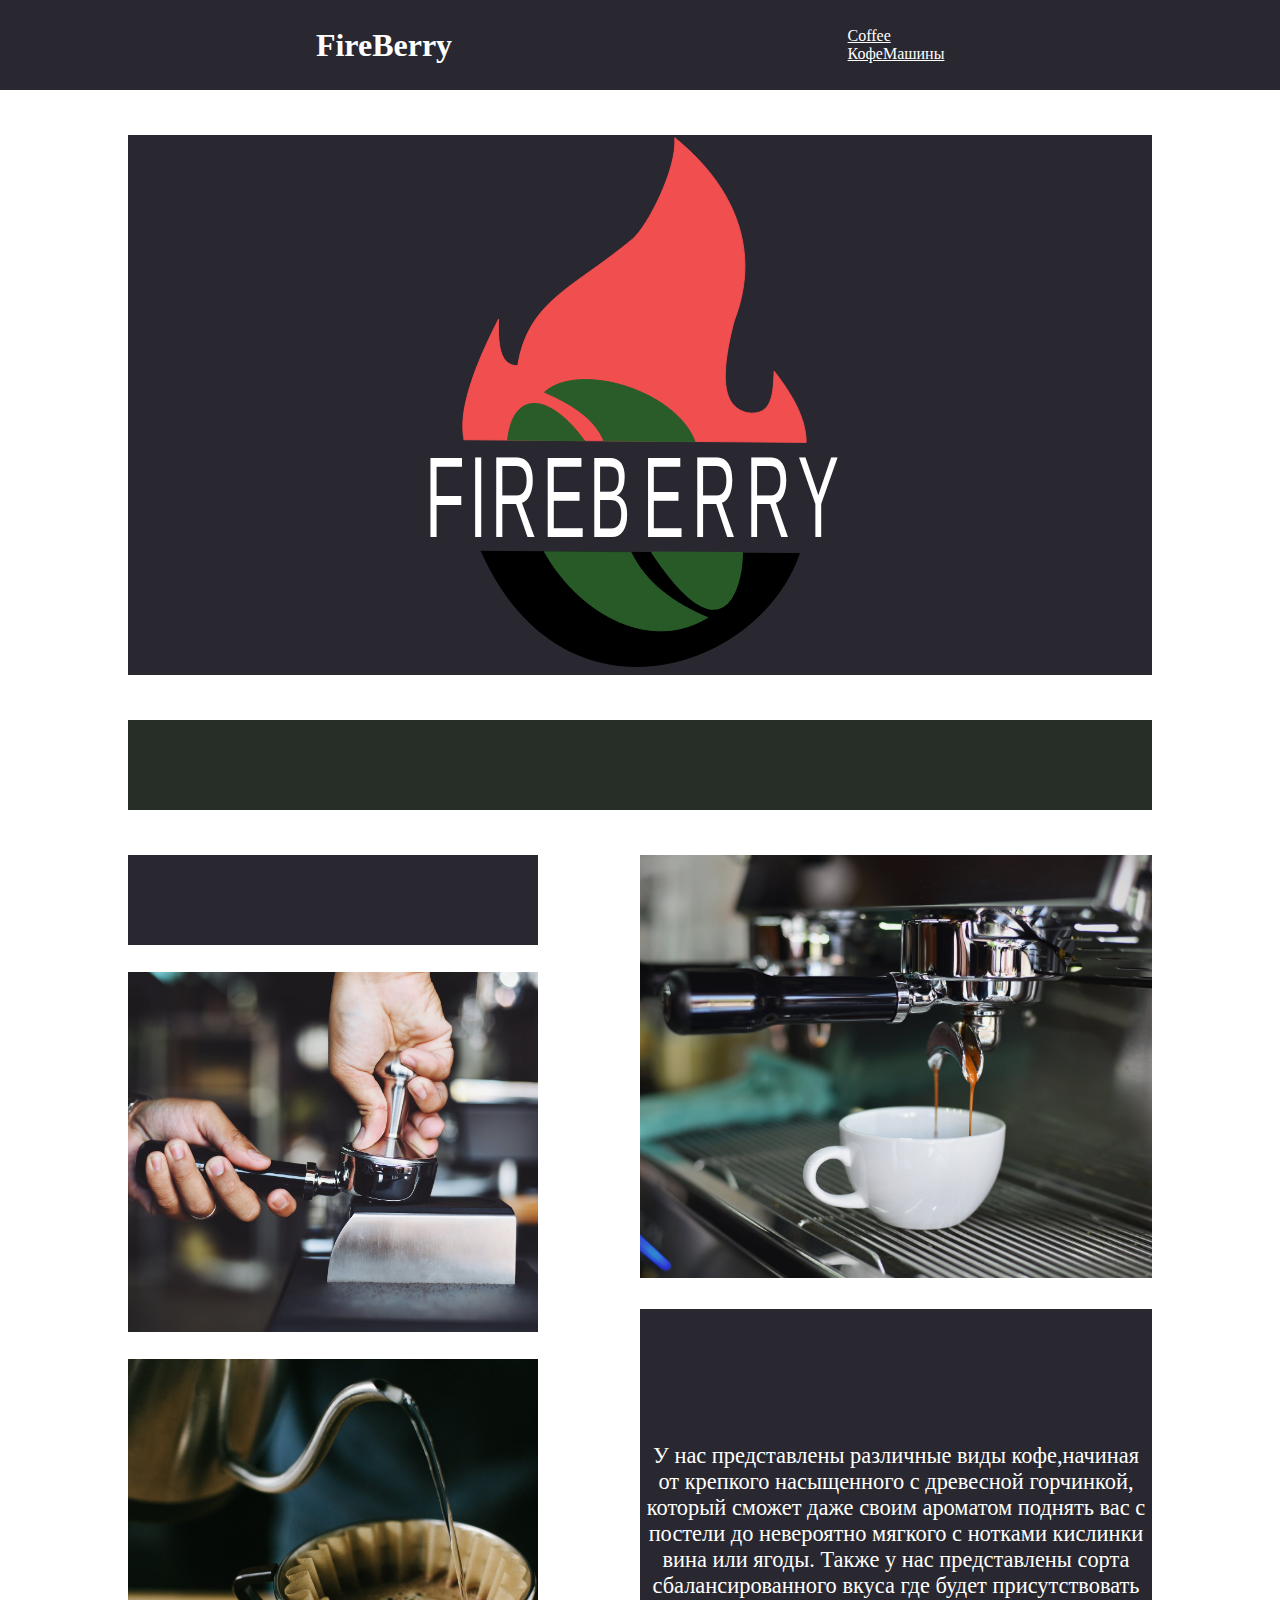
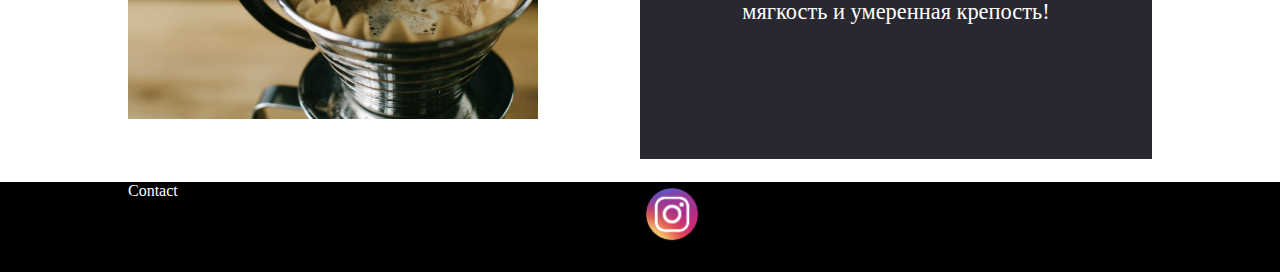
==== commit 9f74922e: "Update index.html" ====
--- a/index.html
+++ b/index.html
@@ -12,6 +12,7 @@
         <a href="./index.html" class="nameName"><h1 class="Name">FireBerry</h1></a>
         <ul>
             <a href="./price.html"><li>Coffee</li></a>
+            <a href="./CoffeeGallery.html"><li>КофеМашины</li></a>
            
         </ul>
     </nav>
